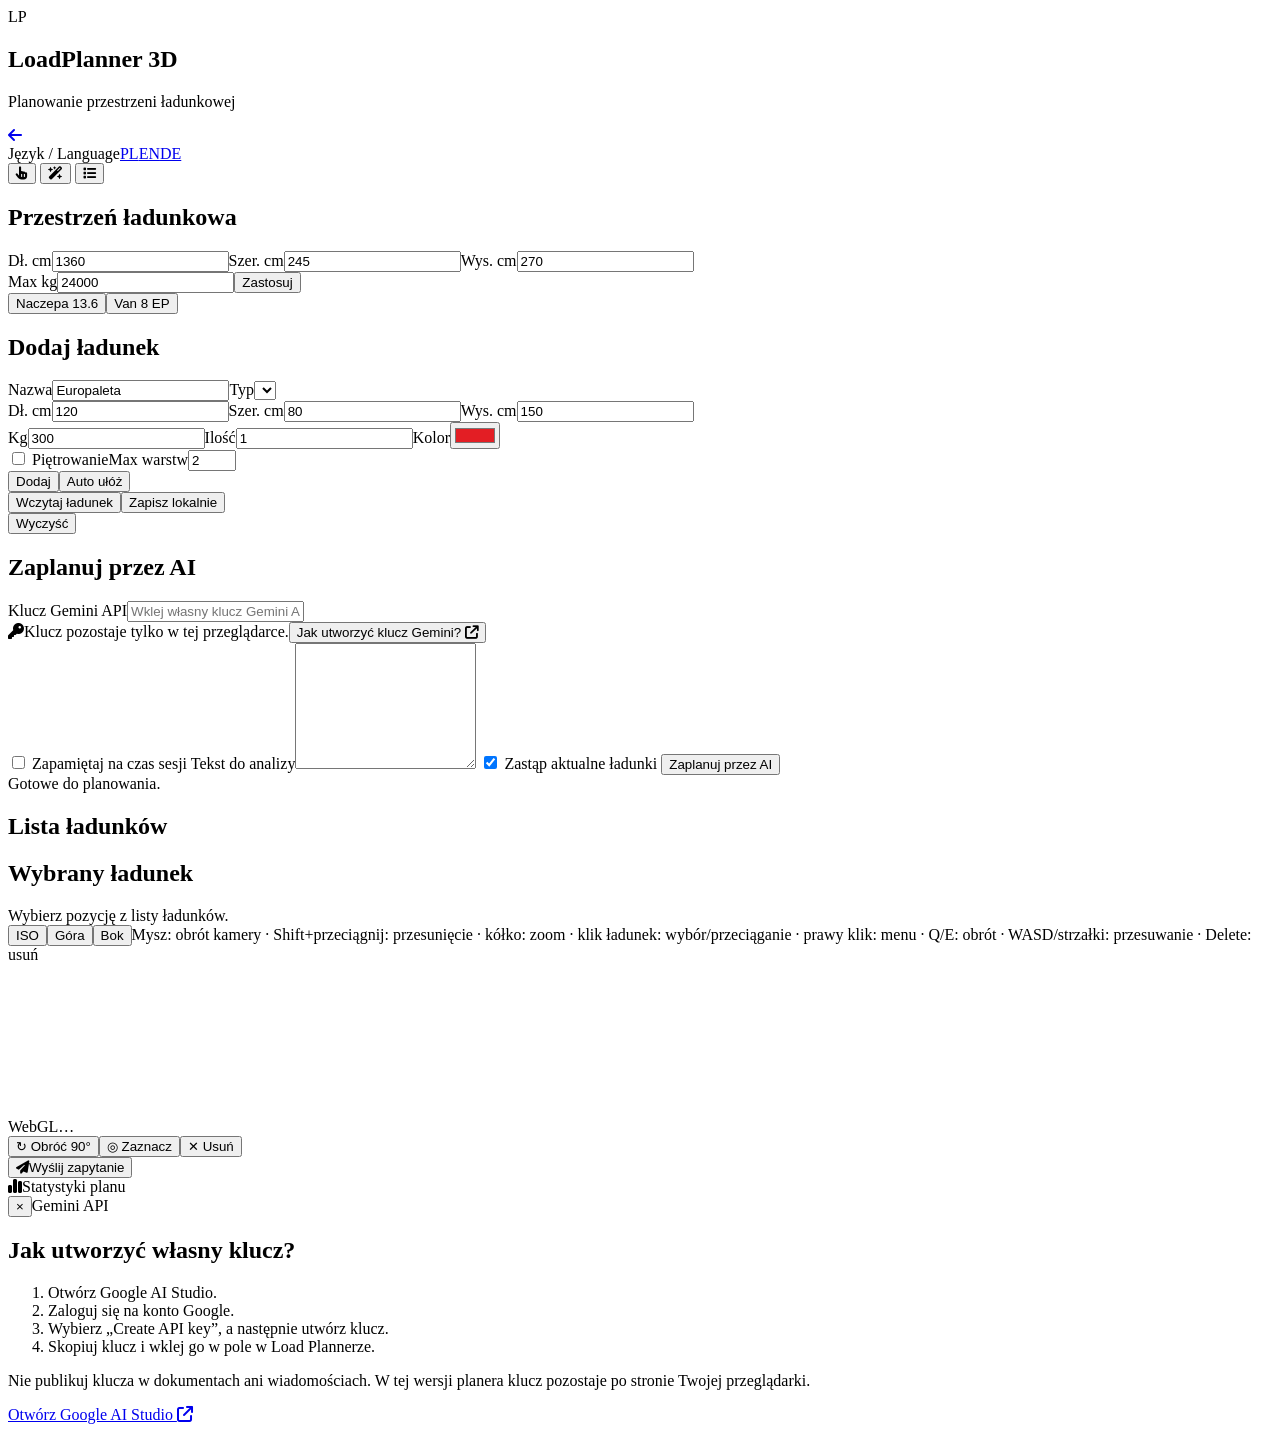
==== index.html @ 11a0ab3c "Rename loadplanner.html to index.html" ====
<!doctype html>
<html lang="pl">
<head>
  <meta charset="UTF-8" />
  <meta name="viewport" content="width=device-width, initial-scale=1.0" />
  <meta name="description" content="Load Planner 3D — planowanie przestrzeni ładunkowej i przygotowanie zapytania transportowego." />
  <title>Load Planner 3D | M.KULCZYK</title>
  <link rel="preconnect" href="https://fonts.googleapis.com">
  <link rel="preconnect" href="https://fonts.gstatic.com" crossorigin>
  <link href="https://fonts.googleapis.com/css2?family=Inter:wght@600;700;800;900&family=Barlow:wght@400;500;600;700&display=swap" rel="stylesheet">
  <link rel="stylesheet" href="https://cdnjs.cloudflare.com/ajax/libs/font-awesome/6.4.0/css/all.min.css">
  <link rel="stylesheet" href="load_planner.css?v=v19" />
  <link rel="stylesheet" href="nav-unified.css?v=77">

<link rel="stylesheet" href="site-overrides-v77.css?v=77">
  <link rel="stylesheet" href="tool-rail-v96.css?v=96">
<link rel="stylesheet" href="site-mobile.css?v=107">
<script>
(function () {
  if (location.protocol === 'file:') return;
  var file = location.pathname.split('/').pop();
  if (!file || !/\.html$/i.test(file)) return;
  if (/^(index|404)\.html$/i.test(file)) return;
  var clean = file.replace(/\.html$/i, '');
  var prefix = location.pathname.slice(0, -file.length);
  location.replace(prefix + clean + '/' + location.search + location.hash);
})();
</script>
</head>
<body>
<div class="loadpilot-shell">
  <aside class="sidebar">
    <div class="brand">
      <div class="logo">LP</div>
      <div><h1>LoadPlanner 3D</h1><p>Planowanie przestrzeni ładunkowej</p></div>
      <div class="planner-brand-actions"><a class="back-link" href="home.html#narzedzia" aria-label="Wróć do strony głównej"><i class="fa-solid fa-arrow-left"></i></a></div>
    </div>

    <div class="planner-lang-switch" aria-label="Language selector"><span>Język / Language</span><a href="loadplanner.html" class="is-current" aria-current="page">PL</a><a href="loadplanner-en.html" class="">EN</a><a href="loadplanner-de.html" class="">DE</a></div>

    <div class="planner-mode-tabs planner-mode-tabs--icon-only" role="tablist" aria-label="Planner modes">
      <button class="planner-mode-tab is-active" type="button" role="tab" aria-selected="true" data-planner-mode="manual" aria-label="Ręczne ustawianie" title="Ręczne ustawianie"><i class="fa-solid fa-hand-pointer" aria-hidden="true"></i><span class="sr-only">Ręczne ustawianie</span></button>
      <button class="planner-mode-tab" type="button" role="tab" aria-selected="false" data-planner-mode="ai" aria-label="Zaplanuj przez AI" title="Zaplanuj przez AI"><i class="fa-solid fa-wand-magic-sparkles" aria-hidden="true"></i><span class="sr-only">Zaplanuj przez AI</span></button>
      <button class="planner-mode-tab" type="button" role="tab" aria-selected="false" data-planner-mode="list" aria-label="Lista ładunków" title="Lista ładunków"><i class="fa-solid fa-list" aria-hidden="true"></i><span class="sr-only">Lista ładunków</span></button>
    </div>

    <section class="panel planner-space-panel">
      <h2>Przestrzeń ładunkowa</h2>
      <div class="grid3"><label>Dł. cm<input id="spaceLength" type="number" value="1360"></label><label>Szer. cm<input id="spaceWidth" type="number" value="245"></label><label>Wys. cm<input id="spaceHeight" type="number" value="270"></label></div>
      <div class="grid2"><label>Max kg<input id="spaceWeight" type="number" value="24000"></label><button id="applySpace" type="button">Zastosuj</button></div>
      <div class="grid2"><button id="presetTrailer" class="secondary" type="button">Naczepa 13.6</button><button id="presetVan8" class="secondary" type="button">Van 8 EP</button></div>
    </section>

    <div class="planner-mode-pane is-active" data-planner-pane="manual">
      <section class="panel">
        <h2>Dodaj ładunek</h2>
        <div class="name-picker"><label>Nazwa<input id="cargoName" value="Europaleta"></label><label>Typ<select id="cargoPreset"></select></label></div>
        <div class="grid3"><label>Dł. cm<input id="cargoLength" type="number" value="120"></label><label>Szer. cm<input id="cargoWidth" type="number" value="80"></label><label>Wys. cm<input id="cargoHeight" type="number" value="150"></label></div>
        <div class="grid3"><label>Kg<input id="cargoWeight" type="number" value="300"></label><label>Ilość<input id="cargoQty" type="number" value="1" min="1"></label><label>Kolor<input id="cargoColor" type="color" value="#e31e24"></label></div>
        <div class="grid2"><label class="checkline"><input id="cargoStackable" type="checkbox"> Piętrowanie</label><label>Max warstw<input id="cargoMaxStack" type="number" value="2" min="1" max="10"></label></div>
        <div class="grid2"><button id="addCargo" type="button">Dodaj</button><button id="autoPack" class="secondary" type="button">Auto ułóż</button></div>
        <div class="grid2 action-row"><button id="loadProject" class="secondary" type="button">Wczytaj ładunek</button><button id="saveProject" class="secondary" type="button">Zapisz lokalnie</button></div>
        <div id="savedLoadsPanel" class="saved-loads-panel"></div><button id="clearProject" class="danger wide-btn" type="button">Wyczyść</button>
      </section>
    </div>

    <div class="planner-mode-pane" data-planner-pane="ai">
      <section class="panel ai-panel">
        <h2>Zaplanuj przez AI</h2>
        <label>Klucz Gemini API<input id="geminiApiKey" type="password" autocomplete="off" placeholder="Wklej własny klucz Gemini API"></label>
        <div class="api-key-help"><i class="fa-solid fa-key"></i><span>Klucz pozostaje tylko w tej przeglądarce.</span><button id="geminiHelp" class="gemini-help-trigger" type="button">Jak utworzyć klucz Gemini? <i class="fa-solid fa-arrow-up-right-from-square"></i></button></div>
        <label class="checkline remember-key"><input id="rememberGeminiKey" type="checkbox"> Zapamiętaj na czas sesji</label>
        <label>Tekst do analizy<textarea id="aiInput" rows="8"></textarea></label>
        <label class="checkline"><input id="aiReplace" type="checkbox" checked> Zastąp aktualne ładunki</label>
        <button id="analyzeAi" type="button"><span class="btn-label">Zaplanuj przez AI</span><span class="btn-spinner" aria-hidden="true"></span></button>
        <div class="ai-activity" aria-hidden="true"><span></span><span></span><span></span><span></span></div><div id="aiStatus" class="ai-status">Gotowe do planowania.</div>
      </section>
    </div>

    <div class="planner-mode-pane" data-planner-pane="list">
      <section class="panel"><h2>Lista ładunków</h2><div id="cargoList" class="cargo-list"></div></section>
      <section class="panel selected-panel"><h2>Wybrany ładunek</h2><div id="selectedInfo" class="selected">Wybierz pozycję z listy ładunków.</div></section>
    </div>
  </aside>

  <main class="workspace">
    <div class="planner-stage" aria-label="3D load planner">
      <div class="toolbar"><button data-view="iso" type="button">ISO</button><button data-view="top" type="button">Góra</button><button data-view="side" type="button">Bok</button><span class="hint">Mysz: obrót kamery · Shift+przeciągnij: przesunięcie · kółko: zoom · klik ładunek: wybór/przeciąganie · prawy klik: menu · Q/E: obrót · WASD/strzałki: przesuwanie · Delete: usuń</span></div>
      <canvas id="glCanvas"></canvas><div id="engineStatus" class="engine-status">WebGL…</div>
      <div id="cargoContextMenu" class="context-menu" role="menu" aria-hidden="true"><button data-context-action="rotate" role="menuitem" type="button">↻ Obróć 90°</button><button data-context-action="select" role="menuitem" type="button">◎ Zaznacz</button><button data-context-action="delete" role="menuitem" class="danger" type="button">✕ Usuń</button></div>
      <button id="sendInquiry" class="stage-inquiry-button" type="button"><i class="fa-solid fa-paper-plane"></i><span>Wyślij zapytanie</span></button><div id="inquiryStatus" class="stage-inquiry-status" aria-live="polite"></div>
    </div>
    <section class="workspace-stats-strip" aria-label="Statystyki planu">
      <div class="workspace-stats-title"><i class="fa-solid fa-chart-simple" aria-hidden="true"></i><span>Statystyki planu</span></div>
      <div id="stats" class="stats stats-horizontal"></div>
    </section>
  </main>
</div>
<div class="gemini-modal" id="geminiModal" aria-hidden="true" role="dialog" aria-modal="true" aria-labelledby="geminiModalTitle"><div class="gemini-modal-backdrop" data-gemini-close></div><div class="gemini-modal-card" role="document"><button class="gemini-modal-close" type="button" aria-label="Zamknij instrukcję" data-gemini-close>&times;</button><span class="gemini-modal-kicker">Gemini API</span><h2 id="geminiModalTitle">Jak utworzyć własny klucz?</h2><ol><li>Otwórz Google AI Studio.</li><li>Zaloguj się na konto Google.</li><li>Wybierz „Create API key”, a następnie utwórz klucz.</li><li>Skopiuj klucz i wklej go w pole w Load Plannerze.</li></ol><p>Nie publikuj klucza w dokumentach ani wiadomościach. W tej wersji planera klucz pozostaje po stronie Twojej przeglądarki.</p><a class="gemini-modal-action" href="https://aistudio.google.com/app/apikey" target="_blank" rel="noopener noreferrer">Otwórz Google AI Studio <i class="fa-solid fa-arrow-up-right-from-square"></i></a></div></div>
<script src="load_planner.js?v=v20"></script>

<style id="v67-footer-certificates">
/* v67/v68 — unified footer partner area with only the MotoHouse card on every page. */
footer#kontakt .f-partner{display:flex!important;align-items:stretch!important;min-width:0!important;}
footer#kontakt .footer-motohouse-link{border-left:0!important;min-height:104px!important;padding:16px 18px!important;justify-items:center!important;align-content:center!important;width:100%!important;}
</style>

<script id="v67-footer-certificates-script">
(function(){
  var footer = document.querySelector('footer#kontakt');
  if(!footer) return;
  var holder = footer.querySelector('.f-partner');
  if(!holder) return;
  var page = (window.location.pathname.split('/').pop() || '').toLowerCase();
  var lang = page.indexOf('de') === 0 ? 'de' : (page.indexOf('en') === 0 ? 'en' : 'pl');
  var copyMap = {
    pl: { working: 'Obecnie w:', aria: 'Obecnie w MotoHouse' },
    en: { working: 'Currently at:', aria: 'Currently at MotoHouse' },
    de: { working: 'Derzeit bei:', aria: 'Derzeit bei MotoHouse' }
  };
  var t = copyMap[lang] || copyMap.pl;
  holder.innerHTML = '' +
    '<a class="footer-motohouse-link footer-motohouse-visual" href="https://motohouse-tsl.com" target="_blank" rel="noopener noreferrer" aria-label="' + t.aria + '">' +
      '<span class="footer-motohouse-copy"><strong>' + t.working + '</strong></span>' +
      '<img class="footer-motohouse-logo" src="motohouse-logo-2.svg" alt="MotoHouse">' +
    '</a>';
}());
</script>


<script id="v77-nav-section-tone">
(function () {
  var header = document.querySelector('.main-header.mk-nav');
  if (!header) return;
  var darkSelector = '.consult-hero, .services, .cta, .article-index-hero, .hero-signal-strip, .fleet-dark, .tools-section, footer#kontakt';
  var ticking = false;
  function updateNavTone() {
    var y = Math.min(window.innerHeight - 2, Math.round(header.getBoundingClientRect().bottom + 5));
    var node = document.elementFromPoint(Math.round(window.innerWidth / 2), y);
    var isDark = !!(node && node.closest && node.closest(darkSelector));
    header.classList.toggle('nav-state-dark', isDark);
    header.classList.toggle('nav-state-light', !isDark);
    header.classList.toggle('nav-compact', window.scrollY > 14);
    ticking = false;
  }
  function requestUpdate() {
    if (!ticking) { ticking = true; window.requestAnimationFrame(updateNavTone); }
  }
  window.addEventListener('scroll', requestUpdate, { passive:true });
  window.addEventListener('resize', requestUpdate);
  requestUpdate();
}());
</script>

<script src="site-mobile.js?v=107"></script>
</body></html>
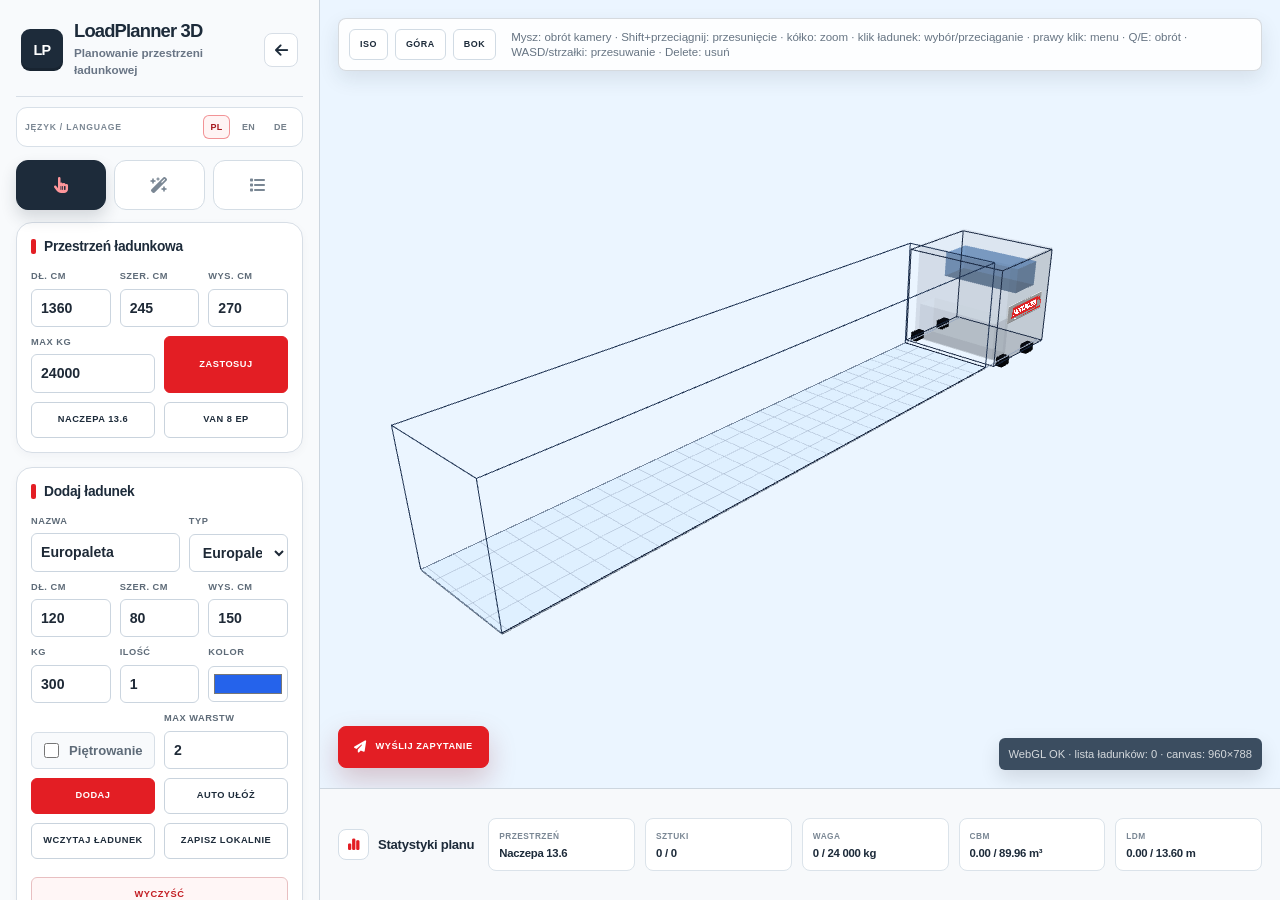
==== commit b817f0b1: "Add files via upload" ====
--- a/index.html
+++ b/index.html
@@ -15,17 +15,7 @@
 <link rel="stylesheet" href="site-overrides-v77.css?v=77">
   <link rel="stylesheet" href="tool-rail-v96.css?v=96">
 <link rel="stylesheet" href="site-mobile.css?v=107">
-<script>
-(function () {
-  if (location.protocol === 'file:') return;
-  var file = location.pathname.split('/').pop();
-  if (!file || !/\.html$/i.test(file)) return;
-  if (/^(index|404)\.html$/i.test(file)) return;
-  var clean = file.replace(/\.html$/i, '');
-  var prefix = location.pathname.slice(0, -file.length);
-  location.replace(prefix + clean + '/' + location.search + location.hash);
-})();
-</script>
+
 </head>
 <body>
 <div class="loadpilot-shell">
@@ -36,7 +26,7 @@
       <div class="planner-brand-actions"><a class="back-link" href="home.html#narzedzia" aria-label="Wróć do strony głównej"><i class="fa-solid fa-arrow-left"></i></a></div>
     </div>
 
-    <div class="planner-lang-switch" aria-label="Language selector"><span>Język / Language</span><a href="loadplanner.html" class="is-current" aria-current="page">PL</a><a href="loadplanner-en.html" class="">EN</a><a href="loadplanner-de.html" class="">DE</a></div>
+    <div class="planner-lang-switch" aria-label="Language selector"><span>Język / Language</span><a href="index.html" class="is-current" aria-current="page">PL</a><a href="loadplanner-en.html" class="">EN</a><a href="loadplanner-de.html" class="">DE</a></div>
 
     <div class="planner-mode-tabs planner-mode-tabs--icon-only" role="tablist" aria-label="Planner modes">
       <button class="planner-mode-tab is-active" type="button" role="tab" aria-selected="true" data-planner-mode="manual" aria-label="Ręczne ustawianie" title="Ręczne ustawianie"><i class="fa-solid fa-hand-pointer" aria-hidden="true"></i><span class="sr-only">Ręczne ustawianie</span></button>
@@ -153,4 +143,4 @@
 </script>
 
 <script src="site-mobile.js?v=107"></script>
-</body></html>
+</body></html>
--- a/load_planner.css
+++ b/load_planner.css
@@ -0,0 +1,218 @@
+:root{--red:#e31e24;--red-dark:#bc171c;--blue:#1d2b3a;--blue-2:#23364a;--ink:#1e2936;--muted:#697585;--line:#d7dee6;--panel:#ffffff;--app:#eef2f6;--radius:10px;--shadow:0 12px 28px rgba(24,38,53,.10)}
+*{box-sizing:border-box}html,body{min-height:100%}body{margin:0;background:var(--app);color:var(--ink);font-family:Barlow,Arial,sans-serif;font-size:15px;line-height:1.45}button,input,select,textarea{font:inherit}button{cursor:pointer}a{color:inherit;text-decoration:none}
+.loadpilot-shell{min-height:100vh;display:grid;grid-template-columns:360px minmax(0,1fr)}.sidebar{min-height:100vh;padding:18px;background:#f7f9fb;border-right:1px solid #cdd6df;overflow:auto}.brand{display:grid;grid-template-columns:42px 1fr auto;align-items:center;gap:11px;padding:5px 5px 17px;border-bottom:1px solid var(--line);margin-bottom:14px}.logo{display:grid;width:42px;height:42px;place-items:center;border-radius:9px;background:var(--blue);color:#fff;font-family:Inter,sans-serif;font-size:.9rem;font-weight:900;letter-spacing:-.04em;box-shadow:inset 0 -3px rgba(0,0,0,.16)}.brand h1{margin:0;color:var(--blue);font-family:Inter,sans-serif;font-size:1.15rem;line-height:1.1;letter-spacing:-.045em}.brand p{margin:4px 0 0;color:var(--muted);font-size:.73rem;font-weight:600}.back-link{display:grid;width:34px;height:34px;place-items:center;border:1px solid var(--line);border-radius:8px;background:#fff;color:var(--blue);transition:.18s}.back-link:hover{border-color:var(--red);color:var(--red);transform:translateX(-2px)}
+.panel{margin-bottom:14px;padding:16px;border:1px solid var(--line);border-radius:var(--radius);background:var(--panel);box-shadow:0 3px 10px rgba(26,39,53,.035)}.panel h2{margin:0 0 13px;color:var(--blue);font-family:Inter,sans-serif;font-size:.86rem;font-weight:900;letter-spacing:-.02em}.panel h2::before{content:"";display:inline-block;width:5px;height:15px;margin:0 8px -3px 0;border-radius:2px;background:var(--red)}.grid2,.grid3,.name-picker{display:grid;gap:9px;margin-top:9px}.grid2{grid-template-columns:1fr 1fr}.grid3{grid-template-columns:repeat(3,1fr)}.name-picker{grid-template-columns:1.2fr .8fr}label{display:grid;gap:5px;color:#5e6b78;font-family:Inter,sans-serif;font-size:.58rem;font-weight:800;letter-spacing:.055em;text-transform:uppercase}input,select,textarea{width:100%;min-width:0;border:1px solid #cbd5df;border-radius:6px;outline:0;background:#fff;color:var(--ink);padding:8px 9px;font-family:Barlow,sans-serif;font-size:.88rem;font-weight:600;letter-spacing:0;text-transform:none;transition:border-color .16s,box-shadow .16s}input:focus,select:focus,textarea:focus{border-color:var(--red);box-shadow:0 0 0 3px rgba(227,30,36,.10)}input[type=color]{height:36px;padding:3px}.checkline{display:flex;align-items:center;gap:7px;align-self:end;min-height:36px;padding:7px 8px;border:1px solid #d7dfe7;border-radius:6px;background:#f8fafc;font-family:Barlow,sans-serif;font-size:.82rem;font-weight:600;letter-spacing:0;text-transform:none}.checkline input{width:15px;height:15px;accent-color:var(--red)}textarea{resize:vertical;line-height:1.4}
+button{min-height:36px;border:1px solid var(--red);border-radius:6px;background:var(--red);color:#fff;font-family:Inter,sans-serif;font-size:.58rem;font-weight:900;letter-spacing:.055em;text-transform:uppercase;transition:background .16s,border-color .16s,transform .16s,box-shadow .16s}button:hover{background:var(--red-dark);border-color:var(--red-dark);transform:translateY(-1px);box-shadow:0 7px 16px rgba(188,23,28,.20)}button.secondary{border-color:#c9d3dd;background:#fff;color:var(--blue)}button.secondary:hover{border-color:var(--blue);background:var(--blue);color:#fff;box-shadow:none}.action-row{margin-top:9px}.wide-btn{width:100%;margin-top:9px}.danger{border-color:#e8bfc1;background:#fff6f6;color:#c31e24}.danger:hover{border-color:#c31e24;background:#c31e24;color:#fff}.saved-loads-panel{display:grid;gap:6px;margin-top:9px}.saved-loads-panel button{min-height:0;padding:8px 9px;border-color:#dfe5eb;background:#f8fafc;color:var(--ink);font-family:Barlow,sans-serif;font-size:.8rem;text-align:left;text-transform:none;letter-spacing:0}.saved-loads-panel button:hover{background:#fff;color:var(--red);border-color:var(--red);transform:none}
+.ai-panel{border-color:#e7c5c7;background:linear-gradient(145deg,#fff,#fff9f9)}.api-key-help{display:grid;grid-template-columns:auto 1fr;gap:4px 7px;margin:7px 0 9px;color:var(--muted);font-size:.75rem;line-height:1.32}.api-key-help>i{grid-row:span 2;color:var(--red);margin-top:2px}.api-key-help a{grid-column:2;color:var(--red);font-family:Inter,sans-serif;font-size:.58rem;font-weight:900;letter-spacing:.04em;text-transform:uppercase}.remember-key{margin:3px 0 10px}.ai-status,.inquiry-status{min-height:21px;margin:9px 0 0;color:var(--muted);font-size:.77rem;line-height:1.35}.ai-status.error{color:#bd1a20}.ai-status.ok{color:#17723b}.ai-activity{display:none;gap:5px;margin:8px 0}.ai-working .ai-activity{display:flex}.ai-activity span{width:6px;height:6px;border-radius:50%;background:var(--red);animation:aiPulse .9s ease-in-out infinite}.ai-activity span:nth-child(2){animation-delay:.12s}.ai-activity span:nth-child(3){animation-delay:.24s}.ai-activity span:nth-child(4){animation-delay:.36s}@keyframes aiPulse{50%{transform:translateY(-4px);opacity:.42}}button.loading .btn-spinner{display:inline-block;width:11px;height:11px;margin-left:7px;border:2px solid rgba(255,255,255,.45);border-top-color:#fff;border-radius:50%;animation:spin .65s linear infinite}@keyframes spin{to{transform:rotate(360deg)}}.inquiry-panel{border-color:#c8d6e5;background:linear-gradient(145deg,#fafdff,#f3f8fd)}.inquiry-panel p{margin:-3px 0 12px;color:var(--muted);font-size:.8rem;line-height:1.45}.inquiry-panel button i{margin-right:6px}
+.stats{display:grid;grid-template-columns:1fr 1fr;gap:7px}.stats>div{padding:8px;border:1px solid #dfe6ed;border-radius:6px;background:#f8fafc}.stats strong{display:block;color:var(--blue);font-family:Inter,sans-serif;font-size:.85rem}.stats span{display:block;margin-top:2px;color:var(--muted);font-size:.7rem}.selected{padding:9px;border:1px dashed #cad4de;border-radius:6px;color:var(--muted);font-size:.82rem}.cargo-list{display:grid;gap:7px;max-height:260px;overflow:auto}.cargo-list .cargo-row{display:grid;grid-template-columns:1fr auto;gap:8px;align-items:center;padding:8px;border:1px solid #dbe3ea;border-radius:6px;background:#fafcfd}.cargo-row strong{display:block;color:var(--blue);font-size:.82rem}.cargo-row span{display:block;margin-top:2px;color:var(--muted);font-size:.69rem}.cargo-row .cargo-actions{display:flex;gap:4px}.cargo-row .cargo-actions button{min-height:28px;padding:0 7px;border-color:#d4dee7;background:#fff;color:var(--blue);font-size:.5rem}.cargo-row .cargo-actions button:hover{background:var(--red);border-color:var(--red);color:#fff;box-shadow:none}.cargo-list .cargo-empty{padding:10px;border:1px dashed #ccd6df;border-radius:6px;color:var(--muted);font-size:.78rem}
+.workspace{position:relative;min-height:100vh;overflow:hidden;background:#e7edf3}.toolbar{position:absolute;z-index:3;top:18px;left:18px;right:18px;display:flex;align-items:center;gap:7px;padding:10px;border:1px solid rgba(35,54,74,.18);border-radius:8px;background:rgba(255,255,255,.90);box-shadow:0 8px 20px rgba(30,45,61,.10);backdrop-filter:blur(10px)}.toolbar button{min-height:31px;padding:0 10px;border-color:#d1dbe4;background:#fff;color:var(--blue);font-size:.56rem}.toolbar button:hover{border-color:var(--red);background:var(--red);color:#fff;box-shadow:none}.hint{margin-left:8px;color:#667483;font-size:.72rem;line-height:1.3}.workspace canvas{display:block;width:100%;height:100vh;min-height:650px;touch-action:none;background:radial-gradient(circle at 50% 10%,#fff 0%,#e8eff5 65%,#dbe5ec 100%)}.engine-status{position:absolute;z-index:3;right:18px;bottom:18px;padding:8px 10px;border-radius:6px;background:rgba(35,54,74,.88);color:rgba(255,255,255,.78);font-size:.7rem;box-shadow:0 8px 20px rgba(0,0,0,.12)}.context-menu{position:absolute;z-index:8;display:none;width:170px;padding:6px;border:1px solid rgba(35,54,74,.18);border-radius:7px;background:#fff;box-shadow:0 14px 32px rgba(0,0,0,.18)}.context-menu.open{display:grid;gap:5px}.context-menu button{min-height:31px;border:0;border-radius:5px;background:#f3f6f9;color:var(--blue);font-size:.56rem;text-align:left}.context-menu button:hover{background:var(--blue);color:#fff;transform:none;box-shadow:none}.context-menu button.danger{background:#fff2f2;color:#c31e24}
+@media(max-width:1040px){.loadpilot-shell{grid-template-columns:330px minmax(0,1fr)}.sidebar{padding:14px}.hint{display:none}}@media(max-width:820px){.loadpilot-shell{display:block}.sidebar{min-height:0;border-right:0;border-bottom:1px solid #cbd5df}.workspace{min-height:72vh}.workspace canvas{height:72vh;min-height:440px}.toolbar{position:absolute;left:12px;right:12px;top:12px}.engine-status{right:12px;bottom:12px}}@media(max-width:520px){.sidebar{padding:12px}.grid2,.grid3,.name-picker{grid-template-columns:1fr}.brand{grid-template-columns:38px 1fr auto}.logo{width:38px;height:38px}.toolbar{flex-wrap:wrap}.workspace canvas{min-height:390px}.engine-status{font-size:.62rem}.panel{padding:14px}}
+
+
+/* v7 planner layout — normal navigation, original tool surface */
+:root { --planner-nav-h: 66px; }
+.planner-navbar {
+  position: sticky; top: 0; z-index: 50;
+  min-height: var(--planner-nav-h);
+  color: #fff;
+  background: linear-gradient(145deg, #13100e 0%, #1e1714 100%);
+  border-bottom: 1px solid rgba(255,255,255,.10);
+  box-shadow: 0 10px 25px rgba(19,16,14,.18);
+}
+.planner-nav-inner { width: min(1440px, calc(100% - 36px)); min-height: var(--planner-nav-h); margin: 0 auto; display:flex; align-items:center; justify-content:space-between; gap:20px; }
+.planner-nav-brand { display:inline-flex; align-items:center; gap:10px; color:#fff; font-family:Inter,sans-serif; font-size:1rem; font-weight:900; letter-spacing:-.045em; white-space:nowrap; }
+.planner-nav-mark { width:10px; height:10px; background:var(--red); transform:rotate(45deg); box-shadow:0 0 0 5px rgba(227,30,36,.12); }
+.planner-nav-links { display:flex; align-items:center; gap:18px; }
+.planner-nav-links a { position:relative; padding:6px 0; color:rgba(255,255,255,.82); font-family:Inter,sans-serif; font-size:.64rem; font-weight:900; letter-spacing:.075em; text-transform:uppercase; }
+.planner-nav-links a::after { content:""; position:absolute; left:0; right:0; bottom:0; height:2px; background:var(--red); transform:scaleX(0); transform-origin:right; transition:transform .2s ease; }
+.planner-nav-links a:hover, .planner-nav-links a.is-current { color:#fff; }
+.planner-nav-links a:hover::after, .planner-nav-links a.is-current::after { transform:scaleX(1); transform-origin:left; }
+.planner-language-switcher { display:flex; gap:5px; padding:5px; border:1px solid rgba(255,255,255,.16); border-radius:10px; background:rgba(255,255,255,.06); }
+.planner-language-switcher a { display:grid; width:27px; height:20px; place-items:center; border:1px solid transparent; border-radius:5px; opacity:.62; transition:.18s ease; }
+.planner-language-switcher a:hover, .planner-language-switcher a.is-current { opacity:1; transform:translateY(-1px); border-color:rgba(255,255,255,.46); background:rgba(255,255,255,.12); }
+.planner-language-switcher img { width:19px; border-radius:2px; box-shadow:0 2px 5px rgba(0,0,0,.25); }
+
+.loadpilot-shell { min-height:calc(100vh - var(--planner-nav-h)); }
+.workspace { display:flex; flex-direction:column; min-height:calc(100vh - var(--planner-nav-h)); overflow:visible; }
+.planner-stage { position:relative; min-height:680px; overflow:hidden; background:#e7edf3; }
+.planner-stage .workspace canvas { height:680px; min-height:680px; }
+.workspace-bottom { display:grid; grid-template-columns:1.15fr .85fr; gap:14px; padding:18px; border-top:1px solid #cdd6df; background:#eef2f6; }
+.workspace-bottom .panel { margin:0; }
+.workspace-bottom .inquiry-panel { min-height:148px; }
+.workspace-bottom .stats-panel { min-height:148px; }
+.motohouse-vehicle-badge { position:absolute; z-index:2; left:clamp(36px, 8vw, 128px); bottom:46px; display:flex; align-items:center; gap:11px; padding:8px 12px; border:1px solid rgba(30,41,54,.16); border-radius:8px; background:rgba(255,255,255,.86); box-shadow:0 10px 24px rgba(30,45,61,.13); pointer-events:none; backdrop-filter:blur(6px); }
+.motohouse-vehicle-badge span { color:#5d6874; font-family:Inter,sans-serif; font-size:.55rem; font-weight:900; letter-spacing:.08em; text-transform:uppercase; }
+.motohouse-vehicle-badge img { width:116px; max-height:28px; object-fit:contain; }
+.gemini-help-trigger { min-height:auto; padding:0; border:0; border-radius:0; background:none; color:var(--red); font-size:.72rem; text-decoration:underline; text-decoration-thickness:1px; text-underline-offset:3px; box-shadow:none; }
+.gemini-help-trigger:hover { transform:none; background:none; color:var(--red-dark); box-shadow:none; }
+.gemini-modal { position:fixed; z-index:100; inset:0; display:none; place-items:center; padding:20px; }
+.gemini-modal.is-open { display:grid; }
+.gemini-modal-backdrop { position:absolute; inset:0; background:rgba(19,16,14,.58); backdrop-filter:blur(5px); }
+.gemini-modal-card { position:relative; z-index:1; width:min(100%, 520px); padding:32px; border:1px solid rgba(227,30,36,.18); border-radius:16px; background:#fff; box-shadow:0 28px 70px rgba(0,0,0,.28); }
+.gemini-modal-card h2 { margin:7px 0 16px; color:var(--blue); font-family:Inter,sans-serif; font-size:1.55rem; letter-spacing:-.05em; }
+.gemini-modal-kicker { color:var(--red); font-family:Inter,sans-serif; font-size:.64rem; font-weight:900; letter-spacing:.13em; text-transform:uppercase; }
+.gemini-modal-card ol { margin:0 0 17px; padding-left:20px; color:#465260; line-height:1.65; }
+.gemini-modal-card p { color:#687585; font-size:.87rem; line-height:1.55; }
+.gemini-modal-action { display:inline-flex; align-items:center; gap:8px; margin-top:6px; padding:11px 14px; border-radius:7px; background:var(--red); color:#fff; font-family:Inter,sans-serif; font-size:.7rem; font-weight:900; letter-spacing:.05em; text-transform:uppercase; }
+.gemini-modal-action:hover { background:var(--red-dark); }
+.gemini-modal-close { position:absolute; top:12px; right:12px; display:grid; width:32px; height:32px; place-items:center; padding:0; border:1px solid var(--line); border-radius:7px; background:#fff; color:var(--blue); font-size:1.3rem; line-height:1; box-shadow:none; }
+.gemini-modal-close:hover { border-color:var(--red); color:var(--red); transform:none; }
+@media (max-width:1040px) { .planner-nav-links { gap:12px; } .planner-nav-links a { font-size:.58rem; } }
+@media (max-width:820px) { .planner-nav-links { display:none; } .planner-nav-inner { width:min(100% - 26px, 1440px); } .loadpilot-shell { display:grid; grid-template-columns:1fr; } .planner-stage { min-height:580px; } .planner-stage .workspace canvas { height:580px; min-height:580px; } .workspace-bottom { grid-template-columns:1fr; } }
+@media (max-width:560px) { .planner-nav-inner { gap:10px; } .planner-nav-brand { font-size:.88rem; } .planner-language-switcher { padding:4px; } .planner-language-switcher a { width:24px; } .motohouse-vehicle-badge { left:14px; bottom:34px; } .motohouse-vehicle-badge span { display:none; } .planner-stage { min-height:460px; } .planner-stage .workspace canvas { height:460px; min-height:460px; } }
+
+
+/* v11 planner — compact light navigation and inquiry in the 3D stage */
+:root { --planner-nav-h: 54px; }
+.planner-navbar { min-height:var(--planner-nav-h); color:#1d2b3a; background:#fff; border-bottom:1px solid #d8e0e7; box-shadow:0 5px 16px rgba(30,45,61,.07); }
+.planner-nav-inner { min-height:var(--planner-nav-h); }
+.planner-nav-brand { color:#1d2b3a; font-size:.92rem; }
+.planner-nav-links { gap:16px; }
+.planner-nav-links a { color:#65717e; font-size:.59rem; }
+.planner-nav-links a:hover, .planner-nav-links a.is-current { color:#1d2b3a; }
+.planner-language-switcher { border-color:#d6dee6; background:#f7f9fb; }
+.planner-language-switcher a:hover, .planner-language-switcher a.is-current { border-color:#bdc8d2; background:#fff; }
+.loadpilot-shell { min-height:calc(100vh - var(--planner-nav-h)); }
+.workspace { min-height:calc(100vh - var(--planner-nav-h)); }
+.planner-stage { min-height:680px; }
+.planner-stage .workspace canvas { height:680px; min-height:680px; }
+.workspace-bottom { grid-template-columns:1fr 1fr; background:#f1f5f8; }
+.workspace-bottom .selected-panel, .workspace-bottom .stats-panel { min-height:148px; }
+.stage-inquiry-button { position:absolute; z-index:7; left:clamp(24px,5vw,72px); bottom:24px; display:inline-flex; align-items:center; gap:9px; min-height:42px; padding:0 15px; border-radius:8px; box-shadow:0 12px 28px rgba(133,20,26,.22); }
+.stage-inquiry-button i { font-size:.76rem; }
+.stage-inquiry-status { position:absolute; z-index:7; left:clamp(24px,5vw,72px); bottom:7px; max-width:min(560px,calc(100% - 48px)); color:#465362; font-size:.68rem; line-height:1.28; text-shadow:0 1px 0 #fff; }
+/* no external overlay on the map: logo is rendered directly on the vehicle front */
+.motohouse-vehicle-badge { display:none !important; }
+@media(max-width:820px) { .planner-nav-links { display:flex; } .planner-nav-links a:not(.is-current) { display:none; } .planner-stage { min-height:580px; } .planner-stage .workspace canvas { height:580px; min-height:580px; } .workspace-bottom { grid-template-columns:1fr; } }
+@media(max-width:560px) { .planner-nav-inner { width:min(100% - 22px,1440px); } .planner-nav-links { display:none; } .stage-inquiry-button { left:14px; bottom:24px; } .stage-inquiry-status { left:14px; bottom:5px; } .planner-stage { min-height:460px; } .planner-stage .workspace canvas { height:460px; min-height:460px; } }
+
+
+/* v12 planner — compact stage, language controls in sidebar, no top navigation */
+.planner-navbar { display: none !important; }
+.loadpilot-shell { min-height: 100vh !important; }
+.brand { grid-template-columns: 42px minmax(0,1fr) auto !important; }
+.planner-brand-actions { display:flex; align-items:center; justify-content:flex-end; gap:8px; }
+.planner-language-switcher { display:inline-flex; align-items:center; gap:5px; padding:4px; border:1px solid #d2dce5; border-radius:9px; background:#fff; box-shadow:0 5px 12px rgba(24,38,53,.06); }
+.planner-language-switcher a { display:grid; place-items:center; width:28px; height:23px; border-radius:5px; opacity:.58; transition:opacity .18s ease, transform .18s ease, background .18s ease; }
+.planner-language-switcher a.is-current, .planner-language-switcher a:hover { opacity:1; background:#f7e7e8; transform:translateY(-1px); }
+.planner-language-switcher img { width:20px; height:auto; border-radius:2px; box-shadow:0 1px 4px rgba(0,0,0,.18); }
+.workspace { min-height:0 !important; overflow:visible !important; }
+.planner-stage { position:relative !important; min-height:520px !important; height:520px !important; overflow:hidden !important; border-bottom:1px solid #cdd6df; }
+.planner-stage #glCanvas { display:block !important; width:100% !important; height:520px !important; min-height:520px !important; }
+.workspace-bottom { grid-template-columns:1fr 1fr !important; background:#eef2f6 !important; border-top:0 !important; }
+.workspace-bottom .panel { margin:0 !important; min-height:148px !important; border-radius:0 !important; border-top:0 !important; }
+.stage-inquiry-button { bottom:22px !important; left:22px !important; }
+.stage-inquiry-status { left:22px !important; bottom:4px !important; }
+@media (max-width:1040px) { .planner-stage, .planner-stage #glCanvas { height:480px !important; min-height:480px !important; } }
+@media (max-width:820px) { .loadpilot-shell { display:block !important; } .sidebar { min-height:0 !important; } .planner-stage, .planner-stage #glCanvas { height:460px !important; min-height:460px !important; } .workspace-bottom { grid-template-columns:1fr !important; } }
+@media (max-width:520px) { .brand { grid-template-columns:38px 1fr !important; } .planner-brand-actions { grid-column:1/-1; justify-content:space-between; margin-top:4px; } .planner-stage, .planner-stage #glCanvas { height:390px !important; min-height:390px !important; } .stage-inquiry-button { left:14px !important; bottom:22px !important; } .stage-inquiry-status { left:14px !important; bottom:4px !important; } }
+
+
+/* v13 compact workspace */
+.planner-stage { min-height:430px !important; height:430px !important; }
+.planner-stage #glCanvas { height:430px !important; min-height:430px !important; }
+.workspace-bottom .panel { min-height:128px !important; }
+@media(max-width:1040px){ .planner-stage,.planner-stage #glCanvas{height:420px !important; min-height:420px !important;} }
+@media(max-width:820px){ .planner-stage,.planner-stage #glCanvas{height:400px !important; min-height:400px !important;} }
+@media(max-width:520px){ .planner-stage,.planner-stage #glCanvas{height:360px !important; min-height:360px !important;} }
+
+
+/* v15 — three focused workspace modes, a shared vehicle space and a larger 3D map */
+.loadpilot-shell { grid-template-columns: 370px minmax(0,1fr) !important; min-height:100vh !important; }
+.sidebar { min-height:100vh !important; padding:18px !important; background:#f7f9fb !important; }
+.planner-mode-tabs { display:grid; grid-template-columns:repeat(3,minmax(0,1fr)); gap:8px; margin:0 0 14px; }
+.planner-mode-tab { display:grid; min-height:86px; align-content:center; justify-items:start; gap:4px; padding:12px 10px; border:1px solid #d4dde5; border-radius:10px; background:#fff; color:#556473; box-shadow:0 4px 10px rgba(30,45,61,.035); transition:transform .18s ease,border-color .18s ease,background .18s ease,color .18s ease; }
+.planner-mode-tab i { color:#7a8794; font-size:.88rem; }
+.planner-mode-tab span { font-family:Inter,sans-serif; font-size:.69rem; font-weight:900; line-height:1.13; letter-spacing:-.025em; }
+.planner-mode-tab small { color:#8996a3; font-size:.58rem; font-weight:600; line-height:1.16; }
+.planner-mode-tab:hover { transform:translateY(-2px); border-color:rgba(227,30,36,.42); }
+.planner-mode-tab.is-active { background:#1d2b3a; border-color:#1d2b3a; color:#fff; box-shadow:0 11px 20px rgba(29,43,58,.19); }
+.planner-mode-tab.is-active i { color:#ff979b; }
+.planner-mode-tab.is-active small { color:rgba(255,255,255,.61); }
+.planner-space-panel { margin-bottom:14px !important; }
+.planner-mode-pane { display:none; }
+.planner-mode-pane.is-active { display:block; }
+.planner-mode-pane .panel { margin-bottom:14px; }
+.workspace { min-height:100vh !important; overflow:visible !important; }
+.planner-stage { min-height:640px !important; height:640px !important; border-bottom:1px solid #cdd6df; }
+.planner-stage #glCanvas { width:100% !important; height:640px !important; min-height:640px !important; }
+.workspace-bottom { display:none !important; }
+.stage-inquiry-button { bottom:22px !important; left:22px !important; }
+.stage-inquiry-status { left:22px !important; bottom:4px !important; }
+@media (max-width:1100px) { .loadpilot-shell { grid-template-columns:350px minmax(0,1fr) !important; } .planner-stage,.planner-stage #glCanvas { height:590px !important; min-height:590px !important; } }
+@media (max-width:820px) { .loadpilot-shell { display:block !important; } .sidebar { min-height:0 !important; } .planner-stage,.planner-stage #glCanvas { height:500px !important; min-height:500px !important; } }
+@media (max-width:560px) { .sidebar { padding:14px !important; } .planner-mode-tab { min-height:74px; padding:9px 7px; } .planner-mode-tab small { display:none; } .planner-stage,.planner-stage #glCanvas { height:420px !important; min-height:420px !important; } .stage-inquiry-button { left:14px !important; bottom:22px !important; } .stage-inquiry-status { left:14px !important; bottom:4px !important; } }
+
+
+/* v17 — compact two-mode sidebar and full-width statistics below the 3D scene */
+.sr-only { position:absolute !important; width:1px !important; height:1px !important; padding:0 !important; margin:-1px !important; overflow:hidden !important; clip:rect(0,0,0,0) !important; white-space:nowrap !important; border:0 !important; }
+.loadpilot-shell { grid-template-columns:360px minmax(0,1fr) !important; min-height:100vh !important; align-items:stretch !important; }
+.sidebar { min-height:100vh !important; height:auto !important; overflow:visible !important; }
+.planner-mode-tabs, .planner-mode-tabs--icon-only { grid-template-columns:repeat(2,minmax(0,1fr)) !important; gap:8px !important; margin:0 0 13px !important; }
+.planner-mode-tab { min-height:46px !important; padding:8px !important; display:grid !important; place-items:center !important; border-radius:9px !important; }
+.planner-mode-tab i { font-size:1rem !important; line-height:1 !important; }
+.planner-mode-tab span, .planner-mode-tab small { display:none !important; }
+.planner-mode-tab.is-active { box-shadow:0 8px 16px rgba(29,43,58,.16) !important; }
+.workspace { display:flex !important; flex-direction:column !important; align-self:stretch !important; min-height:100vh !important; height:100% !important; overflow:visible !important; }
+.planner-stage { flex:1 1 auto !important; min-height:670px !important; height:auto !important; border-bottom:0 !important; }
+.planner-stage #glCanvas { display:block !important; width:100% !important; height:100% !important; min-height:670px !important; }
+.workspace-stats-strip { flex:0 0 auto; min-height:120px; display:grid; grid-template-columns:auto minmax(0,1fr); align-items:center; gap:18px; padding:15px 22px; border-top:1px solid #cdd6df; background:#f7f9fb; }
+.workspace-stats-title { display:flex; align-items:center; gap:9px; min-width:124px; color:var(--blue); font-family:Inter,sans-serif; font-size:.70rem; font-weight:900; letter-spacing:-.02em; }
+.workspace-stats-title i { display:grid; width:31px; height:31px; place-items:center; border:1px solid #d4dee7; border-radius:8px; background:#fff; color:var(--red); }
+.stats.stats-horizontal { display:grid !important; grid-template-columns:repeat(5,minmax(0,1fr)); gap:8px; margin:0 !important; }
+.stats-horizontal .stat-chip { min-width:0; padding:9px 10px; border:1px solid #dbe3ea; border-radius:8px; background:#fff; }
+.stats-horizontal .stat-chip span { display:block; margin-bottom:3px; overflow:hidden; text-overflow:ellipsis; white-space:nowrap; color:#7a8794; font-family:Inter,sans-serif; font-size:.52rem; font-weight:900; letter-spacing:.055em; text-transform:uppercase; }
+.stats-horizontal .stat-chip strong { display:block; overflow:hidden; text-overflow:ellipsis; white-space:nowrap; color:var(--blue); font-family:Inter,sans-serif; font-size:.71rem; font-weight:900; letter-spacing:-.025em; }
+.stats-horizontal .stat-chip strong.stat-over { color:var(--red); }
+@media (min-width:821px) { .loadpilot-shell { align-items:stretch; } .workspace { align-self:stretch; } }
+@media (max-width:1100px) { .loadpilot-shell { grid-template-columns:340px minmax(0,1fr) !important; } .planner-stage, .planner-stage #glCanvas { min-height:620px !important; } .workspace-stats-strip { grid-template-columns:1fr; gap:10px; } .stats.stats-horizontal { grid-template-columns:repeat(3,minmax(0,1fr)); } }
+@media (max-width:820px) { .loadpilot-shell { display:block !important; } .sidebar { min-height:0 !important; } .workspace { min-height:0 !important; height:auto !important; } .planner-stage, .planner-stage #glCanvas { height:540px !important; min-height:540px !important; } .workspace-stats-strip { padding:14px; } }
+@media (max-width:560px) { .planner-stage, .planner-stage #glCanvas { height:460px !important; min-height:460px !important; } .workspace-stats-strip { padding:12px; } .stats.stats-horizontal { grid-template-columns:repeat(2,minmax(0,1fr)); } .workspace-stats-title { min-width:0; } }
+
+
+/* v18 planner refinements */
+.loadpilot-shell{grid-template-columns:320px minmax(0,1fr)!important;}
+.sidebar{padding:16px 16px 18px!important;background:#f8fafc!important;}
+.planner-mode-tabs,.planner-mode-tabs--icon-only{display:flex!important;gap:8px!important;margin:0 0 12px!important;}
+.planner-mode-tab{flex:0 0 58px!important;width:58px!important;min-height:50px!important;padding:8px 6px!important;border-radius:12px!important;display:grid!important;place-items:center!important;box-shadow:none!important;}
+.planner-mode-tab i{font-size:1rem!important;}
+.panel{padding:14px!important;border-radius:16px!important;}
+.workspace{min-height:0!important;display:flex!important;flex-direction:column!important;}
+.planner-stage{flex:1 1 auto!important;min-height:760px!important;height:760px!important;border-bottom:0!important;}
+.planner-stage #glCanvas{height:760px!important;min-height:760px!important;}
+.workspace-stats-strip{padding:12px 18px!important;grid-template-columns:auto minmax(0,1fr)!important;gap:14px!important;}
+.stats.stats-horizontal{grid-template-columns:repeat(5,minmax(0,1fr))!important;gap:10px!important;}
+.workspace-stats-title{font-size:.82rem!important;}
+.stage-inquiry-button{right:18px!important;left:auto!important;bottom:20px!important;}
+.stage-inquiry-status{left:20px!important;right:auto!important;bottom:16px!important;max-width:55%!important;}
+#selectedInfo.selected{min-height:96px;}
+@media (max-width:1200px){.loadpilot-shell{grid-template-columns:300px minmax(0,1fr)!important;}.planner-stage,.planner-stage #glCanvas{height:700px!important;min-height:700px!important;}.stats.stats-horizontal{grid-template-columns:repeat(3,minmax(0,1fr))!important;}}
+@media (max-width:900px){.loadpilot-shell{display:block!important;}.planner-stage,.planner-stage #glCanvas{height:560px!important;min-height:560px!important;}.workspace-stats-strip{grid-template-columns:1fr!important;}.stats.stats-horizontal{grid-template-columns:repeat(2,minmax(0,1fr))!important;}.stage-inquiry-status{max-width:82%!important;}}
+@media (max-width:560px){.planner-mode-tab{flex-basis:52px!important;width:52px!important;min-height:46px!important;}.planner-stage,.planner-stage #glCanvas{height:460px!important;min-height:460px!important;}.stats.stats-horizontal{grid-template-columns:1fr!important;}}
+
+
+/* v19 — viewport-locked planner, scroll only within the sidebar */
+html, body { width:100%; height:100%; overflow:hidden; }
+.loadpilot-shell { width:100%; height:100dvh; min-height:0!important; overflow:hidden!important; grid-template-columns:320px minmax(0,1fr)!important; align-items:stretch!important; }
+.sidebar { height:100dvh!important; min-height:0!important; overflow-y:auto!important; overflow-x:hidden!important; overscroll-behavior:contain; }
+.workspace { height:100dvh!important; min-height:0!important; overflow:hidden!important; }
+.planner-mode-tabs, .planner-mode-tabs--icon-only { display:grid!important; grid-template-columns:repeat(3,minmax(0,1fr))!important; gap:8px!important; width:100%!important; }
+.planner-mode-tab { width:auto!important; min-width:0!important; flex:none!important; min-height:50px!important; }
+.planner-stage { height:auto!important; min-height:0!important; flex:1 1 auto!important; }
+.planner-stage #glCanvas { height:100%!important; min-height:0!important; }
+.workspace-stats-strip { min-height:112px!important; max-height:112px!important; flex:0 0 112px!important; }
+.stage-inquiry-button { left:18px!important; right:auto!important; bottom:20px!important; }
+.stage-inquiry-status { left:18px!important; right:auto!important; bottom:5px!important; max-width:60%!important; }
+@media (max-width:820px) {
+  html, body { height:auto; overflow:auto; }
+  .loadpilot-shell { height:auto!important; overflow:visible!important; }
+  .sidebar { height:auto!important; overflow:visible!important; }
+  .workspace { height:auto!important; overflow:visible!important; }
+  .planner-stage { min-height:520px!important; height:520px!important; }
+  .planner-stage #glCanvas { height:520px!important; min-height:520px!important; }
+  .workspace-stats-strip { min-height:unset!important; max-height:none!important; flex:0 0 auto!important; }
+}
+@media (max-width:560px) {
+  .planner-stage,.planner-stage #glCanvas { height:440px!important; min-height:440px!important; }
+  .planner-mode-tab { min-height:46px!important; }
+}
--- a/site-overrides-v77.css
+++ b/site-overrides-v77.css
@@ -0,0 +1,126 @@
+
+/* v77 — shared navigation, projects and knowledge-base refinements. */
+:root { --mk-nav-red:#e31e24; --mk-nav-ink:#1d1714; }
+
+/* One consistent wordmark across every language and page type. */
+.main-header.mk-nav .logo {
+  font-family: Inter, Arial, sans-serif !important;
+  font-size: 1.18rem !important;
+  font-weight: 900 !important;
+  letter-spacing: -.065em !important;
+  line-height: 1 !important;
+  color: #241d19 !important;
+  text-transform: none !important;
+}
+.main-header.mk-nav .logo::before,
+.main-header.mk-nav .logo::after { content: none !important; display:none !important; }
+.main-header.mk-nav.nav-state-dark .logo,
+.main-header.mk-nav.nav-on-dark .logo { color:#fff8f4 !important; }
+.main-header.mk-nav .nav-links .btn-cta::after { content:none !important; display:none !important; }
+
+/* Project indicators: a partially filled red rail expands on hover. */
+.project-page .intro .metric-row { gap: 14px !important; }
+.project-page .intro .metric {
+  position: relative !important;
+  overflow: hidden !important;
+  min-height: 120px !important;
+  padding-bottom: 24px !important;
+  transition: transform .24s ease, border-color .24s ease, box-shadow .24s ease, background .24s ease !important;
+}
+.project-page .intro .metric::before { display:none !important; content:none !important; }
+.project-page .intro .metric::after {
+  content:"" !important;
+  position:absolute !important;
+  right:0 !important;
+  bottom:0 !important;
+  left:0 !important;
+  height:6px !important;
+  background:linear-gradient(90deg,#b9141a 0%,#e31e24 60%,#f35b60 100%) !important;
+  box-shadow:0 3px 12px rgba(227,30,36,.22) !important;
+  transform:scaleX(.52) !important;
+  transform-origin:left center !important;
+  transition:transform .25s ease,height .25s ease !important;
+}
+.project-page .intro .metric:hover {
+  transform: translateY(-5px) !important;
+  border-color: rgba(227,30,36,.55) !important;
+  background:#fff !important;
+  box-shadow:0 18px 36px rgba(35,24,17,.12) !important;
+}
+.project-page .intro .metric:hover::after { height:9px !important; transform:scaleX(1) !important; }
+
+/* Video background in the article-library hero. */
+.article-library-page { background:#fff !important; }
+.article-library-page .article-index-hero {
+  position:relative !important;
+  isolation:isolate !important;
+  overflow:hidden !important;
+  background:#16110f !important;
+  background-image:none !important;
+}
+.article-library-page .knowledge-hero-video {
+  display:block !important;
+  position:absolute !important;
+  inset:0 !important;
+  z-index:0 !important;
+  width:100% !important;
+  height:100% !important;
+  object-fit:cover !important;
+  object-position:center center !important;
+  filter:saturate(.78) contrast(1.04) brightness(.72) !important;
+}
+.article-library-page .article-index-hero::before {
+  content:"" !important;
+  position:absolute !important;
+  inset:0 !important;
+  z-index:1 !important;
+  background:linear-gradient(90deg,rgba(17,12,10,.88) 0%,rgba(17,12,10,.67) 40%,rgba(17,12,10,.38) 70%,rgba(17,12,10,.28) 100%) !important;
+}
+.article-library-page .article-index-hero::after {
+  z-index:2 !important;
+  opacity:.20 !important;
+}
+.article-library-page .article-index-hero .inner { position:relative !important; z-index:3 !important; }
+.article-library-page .knowledge-section { background:#fff !important; }
+.article-library-page .knowledge-section > .container { background:#fff !important; }
+.article-library-page .knowledge-card { background:#fff !important; }
+.article-library-page .europe-directory { background:#fff !important; }
+
+/* Author signature used on the finished fleet and country guides. */
+.article-author-card,
+.author-card.author-card-v77 {
+  display:flex !important;
+  align-items:center !important;
+  gap:14px !important;
+  margin:42px 0 0 !important;
+  padding:16px 18px !important;
+  border:1px solid #dfd3cb !important;
+  border-radius:16px !important;
+  background:#fffdfb !important;
+}
+.article-author-card a,
+.author-card.author-card-v77 a { color:inherit !important; text-decoration:none !important; }
+.article-author-card .author-icon {
+  display:grid !important;
+  place-items:center !important;
+  width:54px !important;
+  height:54px !important;
+  border-radius:50% !important;
+  background:#fff1ef !important;
+  border:2px solid #e31e24 !important;
+  color:#e31e24 !important;
+  font-size:1.22rem !important;
+}
+.article-author-card strong,
+.author-card.author-card-v77 strong { display:block !important; font-family:Inter,Arial,sans-serif !important; color:#171210 !important; }
+.article-author-card small,
+.author-card.author-card-v77 span { display:block !important; margin-top:4px !important; color:#72665e !important; font-size:.88rem !important; }
+.article-author-card:hover strong,
+.author-card.author-card-v77:hover strong { color:#e31e24 !important; }
+
+@media(max-width:820px){
+  .main-header.mk-nav .logo { font-size:1.05rem !important; }
+  .project-page .intro .metric-row { gap:10px !important; }
+  .article-library-page .article-index-hero { min-height:340px !important; }
+  .article-library-page .knowledge-hero-video { object-position:56% center !important; }
+}
--- a/tool-rail-v96.css
+++ b/tool-rail-v96.css
@@ -0,0 +1,238 @@
+/* v96 — tool-only navigation: persistent side rail, no classic top navbar. */
+:root {
+  --tool-rail-w: 260px;
+  --tool-ink: #17120f;
+  --tool-paper: #fbf7f2;
+  --tool-red: #e31e24;
+  --tool-rail: #17120f;
+  --tool-rail-soft: #251d18;
+  --tool-line: rgba(19,16,14,.13);
+}
+
+/* Shared desktop rail for Barometer. */
+body.tool-page-barometer {
+  padding-left: var(--tool-rail-w);
+  background: var(--tool-paper);
+}
+body.tool-page-barometer::before {
+  background-image:
+    linear-gradient(rgba(26,20,16,.038) 1px, transparent 1px),
+    linear-gradient(90deg, rgba(26,20,16,.038) 1px, transparent 1px),
+    radial-gradient(circle at 88% 5%, rgba(227,30,36,.10), transparent 28rem);
+  background-size: 50px 50px, 50px 50px, auto;
+}
+.tool-rail {
+  position: fixed;
+  inset: 0 auto 0 0;
+  z-index: 90;
+  width: var(--tool-rail-w);
+  display: flex;
+  flex-direction: column;
+  gap: 22px;
+  padding: 24px 19px 20px;
+  color: #fff;
+  background:
+    radial-gradient(circle at 88% 8%, rgba(227,30,36,.26), transparent 14rem),
+    linear-gradient(155deg, #17120f 0%, #211914 100%);
+  border-right: 1px solid rgba(255,255,255,.09);
+  box-shadow: 14px 0 34px rgba(19,16,14,.12);
+}
+.tool-rail::after {
+  content: "";
+  position: absolute;
+  inset: 0;
+  pointer-events: none;
+  opacity: .22;
+  background-image:
+    linear-gradient(rgba(255,255,255,.065) 1px, transparent 1px),
+    linear-gradient(90deg, rgba(255,255,255,.065) 1px, transparent 1px);
+  background-size: 46px 46px;
+  mask-image: linear-gradient(180deg, #000, transparent 82%);
+}
+.tool-rail > * { position: relative; z-index: 1; }
+.tool-rail-brand {
+  display: inline-flex;
+  align-items: center;
+  gap: 10px;
+  width: fit-content;
+  color: #fff;
+  font: 900 1.06rem/1 Inter,Arial,sans-serif;
+  letter-spacing: -.055em;
+  text-decoration: none;
+}
+.tool-rail-brand-mark {
+  display: grid;
+  width: 31px;
+  height: 31px;
+  place-items: center;
+  border: 1px solid rgba(255,255,255,.19);
+  border-radius: 9px;
+  background: rgba(255,255,255,.08);
+  color: #ff989b;
+  font-size: .72rem;
+  letter-spacing: 0;
+}
+.tool-back {
+  display: inline-flex;
+  align-items: center;
+  gap: 10px;
+  width: fit-content;
+  padding: 9px 10px 9px 8px;
+  color: #d9d0c8;
+  border: 1px solid rgba(255,255,255,.13);
+  border-radius: 10px;
+  background: rgba(255,255,255,.045);
+  text-decoration: none;
+  font: 800 .66rem/1 Inter,Arial,sans-serif;
+  letter-spacing: .055em;
+  text-transform: uppercase;
+  transition: transform .2s ease, border-color .2s ease, color .2s ease, background .2s ease;
+}
+.tool-back i {
+  display: grid;
+  width: 26px;
+  height: 26px;
+  place-items: center;
+  border-radius: 7px;
+  background: rgba(227,30,36,.18);
+  color: #ff989b;
+}
+.tool-back:hover { transform: translateX(-3px); color:#fff; border-color:rgba(227,30,36,.68); background:rgba(227,30,36,.11); }
+.tool-rail-label {
+  margin: 6px 0 -10px;
+  color: #9a8e84;
+  font: 900 .57rem/1 Inter,Arial,sans-serif;
+  letter-spacing: .16em;
+  text-transform: uppercase;
+}
+.tool-rail-menu { display: grid; gap: 8px; }
+.tool-rail-item {
+  display: grid;
+  grid-template-columns: 38px minmax(0,1fr);
+  gap: 10px;
+  align-items: center;
+  padding: 12px 11px;
+  border: 1px solid transparent;
+  border-radius: 13px;
+  color: #cfc4bb;
+  text-decoration: none;
+  transition: border-color .2s ease, background .2s ease, transform .2s ease, color .2s ease;
+}
+.tool-rail-item i { display:grid; place-items:center; width:38px; height:38px; border-radius:10px; background:rgba(255,255,255,.06); color:#e6dad0; }
+.tool-rail-item span { display:block; min-width:0; font:800 .74rem/1.16 Inter,Arial,sans-serif; letter-spacing:-.025em; }
+.tool-rail-item small { display:block; margin-top:4px; color:#95877b; font:700 .55rem/1.25 Inter,Arial,sans-serif; letter-spacing:.09em; text-transform:uppercase; }
+.tool-rail-item:hover { color:#fff; transform:translateX(3px); border-color:rgba(255,255,255,.16); background:rgba(255,255,255,.055); }
+.tool-rail-item.is-current { color:#fff; border-color:rgba(227,30,36,.62); background:linear-gradient(135deg, rgba(227,30,36,.19), rgba(255,255,255,.055)); }
+.tool-rail-item.is-current i { background:#e31e24; color:#fff; box-shadow:0 9px 18px rgba(227,30,36,.24); }
+.tool-rail-spacer { flex: 1 1 auto; }
+.tool-rail-live {
+  padding: 13px;
+  border: 1px solid rgba(255,255,255,.11);
+  border-radius: 13px;
+  background: rgba(255,255,255,.045);
+}
+.tool-rail-live strong { display:flex; align-items:center; gap:8px; color:#fff; font:900 .63rem/1 Inter,Arial,sans-serif; letter-spacing:.11em; text-transform:uppercase; }
+.tool-rail-live strong::before { content:""; width:7px; height:7px; border-radius:50%; background:#69c68c; box-shadow:0 0 0 5px rgba(105,198,140,.12); }
+.tool-rail-live p { margin:8px 0 0; color:#aa9e94; font-size:.78rem; line-height:1.42; }
+.tool-rail-lang {
+  display: flex;
+  gap: 5px;
+  padding-top: 14px;
+  border-top: 1px solid rgba(255,255,255,.11);
+}
+.tool-rail-lang a {
+  display:grid;
+  place-items:center;
+  min-width:39px;
+  height:30px;
+  padding:0 8px;
+  border:1px solid rgba(255,255,255,.14);
+  border-radius:8px;
+  color:#b8aca2;
+  text-decoration:none;
+  font:900 .59rem/1 Inter,Arial,sans-serif;
+  letter-spacing:.07em;
+  transition:.18s ease;
+}
+.tool-rail-lang a:hover,.tool-rail-lang a.is-current { color:#fff; border-color:#e31e24; background:rgba(227,30,36,.18); }
+
+/* New Barometer composition. */
+body.tool-page-barometer .barometer-main { padding: 45px 0 52px; }
+body.tool-page-barometer .container { width:min(1420px, calc(100% - 62px)); }
+body.tool-page-barometer .heading {
+  position: relative;
+  grid-template-columns: minmax(0,1fr) auto;
+  gap: 34px;
+  margin-bottom: 31px;
+  padding: 2px 0 3px;
+}
+body.tool-page-barometer .heading::after {
+  content:"";
+  position:absolute;
+  left:0;
+  bottom:-14px;
+  width:72px;
+  height:4px;
+  border-radius:99px;
+  background:#e31e24;
+}
+body.tool-page-barometer h1 { max-width:900px; font-size:clamp(2.7rem,5vw,5.15rem); }
+body.tool-page-barometer .eyebrow { color:#b71e24; }
+body.tool-page-barometer .source { align-self:start; margin-top:3px; box-shadow:0 10px 24px rgba(19,16,14,.06); }
+body.tool-page-barometer .market-board {
+  border-radius: 24px;
+  border-color: rgba(19,16,14,.14);
+  box-shadow: 0 26px 72px rgba(19,16,14,.12);
+}
+body.tool-page-barometer .map-panel { background:linear-gradient(145deg,#fffdf9,#f3eae1); }
+body.tool-page-barometer .map-panel-head { padding:29px 30px 0; }
+body.tool-page-barometer .map-viewport { margin:19px 20px 20px; border-radius:18px; }
+body.tool-page-barometer .data-panel { background:linear-gradient(160deg,#1a1411,#251b16); }
+body.tool-page-barometer .legend,.tool-page-barometer .note { border-radius:18px; background:rgba(255,255,255,.77); box-shadow:0 14px 32px rgba(19,16,14,.05); }
+body.tool-page-barometer .cta { margin-top:34px; border-radius:21px; background:linear-gradient(135deg,#201713,#14100e); }
+body.tool-page-barometer footer#kontakt { margin-left:calc(var(--tool-rail-w) * -1); padding-left:var(--tool-rail-w)!important; }
+
+/* Planner: no top navigation, keep page/language controls inside the tool sidebar. */
+.planner-lang-switch {
+  display:flex;
+  gap:5px;
+  align-items:center;
+  margin: -4px 0 13px;
+  padding:7px 8px;
+  border:1px solid #d8e0e8;
+  border-radius:11px;
+  background:#fff;
+}
+.planner-lang-switch span { margin-right:auto; color:#7b8793; font:900 .54rem/1 Inter,sans-serif; letter-spacing:.09em; text-transform:uppercase; }
+.planner-lang-switch a { display:grid; place-items:center; min-width:27px; height:24px; border:1px solid transparent; border-radius:6px; color:#75808b; font:900 .56rem/1 Inter,sans-serif; letter-spacing:.04em; }
+.planner-lang-switch a:hover,.planner-lang-switch a.is-current { color:#a6171d; border-color:rgba(227,30,36,.45); background:#fff4f4; }
+
+@media (max-width: 980px) {
+  body.tool-page-barometer { padding-left: 0; }
+  .tool-rail {
+    position: relative;
+    width: auto;
+    min-height: 0;
+    display: grid;
+    grid-template-columns: auto 1fr auto;
+    align-items: center;
+    gap: 13px;
+    padding: 14px 18px;
+  }
+  .tool-rail::after { mask-image:none; opacity:.13; }
+  .tool-rail-brand { grid-column:1; }
+  .tool-back { grid-column:2; justify-self:start; }
+  .tool-rail-label,.tool-rail-menu,.tool-rail-live,.tool-rail-spacer { display:none; }
+  .tool-rail-lang { grid-column:3; padding:0; border:0; }
+  body.tool-page-barometer .barometer-main { padding-top: 34px; }
+  body.tool-page-barometer footer#kontakt { margin-left:0; padding-left:0!important; }
+}
+@media (max-width: 620px) {
+  .tool-rail { grid-template-columns:1fr auto; gap:10px; }
+  .tool-back { grid-column:1; grid-row:2; width:fit-content; }
+  .tool-rail-lang { grid-column:2; grid-row:1; }
+  .tool-rail-brand { font-size:1rem; }
+  body.tool-page-barometer .container { width:min(100% - 30px,1420px); }
+  body.tool-page-barometer .heading { gap:19px; margin-bottom:27px; }
+  body.tool-page-barometer .source { justify-self:start; }
+}
--- a/site-mobile.css
+++ b/site-mobile.css
@@ -0,0 +1,232 @@
+/* v107 — shared mobile layer. Loaded after page-specific styles. */
+html { -webkit-text-size-adjust: 100%; }
+body { overflow-x: clip; }
+img, video, iframe, canvas, svg { max-width: 100%; }
+iframe { border: 0; }
+.mobile-menu-toggle { display:none; }
+
+@media (max-width: 820px) {
+  :root { scroll-padding-top: 82px; }
+  .container { width: min(100% - 32px, 760px) !important; max-width: none !important; padding-left: 0 !important; padding-right: 0 !important; }
+  .main-header.mk-nav { padding: 0 !important; }
+  .main-header.mk-nav .header-flex { position:relative !important; min-height:68px !important; display:flex !important; gap:12px !important; }
+  .main-header.mk-nav .logo { position:relative; z-index:4; max-width:calc(100% - 64px); font-size:1.15rem !important; }
+  .mobile-menu-toggle {
+    position:relative;
+    z-index:4;
+    display:inline-grid;
+    width:44px;
+    height:44px;
+    place-items:center;
+    margin-left:auto;
+    padding:0;
+    border:1px solid rgba(19,16,14,.16);
+    border-radius:10px;
+    background:#fff;
+    color:#201914;
+    cursor:pointer;
+    box-shadow:0 6px 16px rgba(19,16,14,.06);
+  }
+  .main-header.mk-nav.nav-state-dark .mobile-menu-toggle,
+  .main-header.mk-nav.nav-on-dark .mobile-menu-toggle,
+  .main-header.mk-nav.nav-transparent-top .mobile-menu-toggle {
+    border-color:rgba(255,255,255,.25);
+    background:rgba(19,16,14,.78);
+    color:#fff;
+  }
+  .mobile-menu-toggle__bars,
+  .mobile-menu-toggle__bars::before,
+  .mobile-menu-toggle__bars::after {
+    display:block;
+    width:19px;
+    height:2px;
+    border-radius:99px;
+    background:currentColor;
+    content:"";
+    transition:transform .2s ease, opacity .2s ease;
+  }
+  .mobile-menu-toggle__bars { position:relative; }
+  .mobile-menu-toggle__bars::before { position:absolute; top:-6px; left:0; }
+  .mobile-menu-toggle__bars::after { position:absolute; top:6px; left:0; }
+  .main-header.mk-nav.is-mobile-open .mobile-menu-toggle__bars { background:transparent; }
+  .main-header.mk-nav.is-mobile-open .mobile-menu-toggle__bars::before { transform:translateY(6px) rotate(45deg); }
+  .main-header.mk-nav.is-mobile-open .mobile-menu-toggle__bars::after { transform:translateY(-6px) rotate(-45deg); }
+  .main-header.mk-nav nav {
+    position:absolute !important;
+    z-index:3;
+    top:calc(100% + 8px) !important;
+    left:0 !important;
+    right:0 !important;
+    display:none !important;
+    width:auto !important;
+    margin:0 !important;
+    padding:12px !important;
+    overflow:visible !important;
+    border:1px solid rgba(255,255,255,.12) !important;
+    border-radius:16px !important;
+    background:rgba(19,16,14,.98) !important;
+    box-shadow:0 22px 48px rgba(19,16,14,.22) !important;
+  }
+  .main-header.mk-nav.is-mobile-open nav { display:block !important; }
+  .main-header.mk-nav .nav-links {
+    display:grid !important;
+    grid-template-columns:1fr !important;
+    width:100% !important;
+    gap:2px !important;
+    padding:0 !important;
+    overflow:visible !important;
+  }
+  .main-header.mk-nav .nav-links li { display:block !important; width:100% !important; }
+  .main-header.mk-nav .nav-links .lang-switcher {
+    display:flex !important;
+    width:max-content !important;
+    margin:0 0 6px !important;
+    padding:5px !important;
+    border-color:rgba(255,255,255,.20) !important;
+    background:rgba(255,255,255,.08) !important;
+  }
+  .main-header.mk-nav .nav-links a:not(.btn-cta) {
+    display:flex !important;
+    width:100% !important;
+    min-height:44px !important;
+    align-items:center !important;
+    padding:10px 12px !important;
+    border-radius:9px !important;
+    color:#fff7f3 !important;
+    font-size:.82rem !important;
+    letter-spacing:.02em !important;
+    line-height:1.15 !important;
+  }
+  .main-header.mk-nav .nav-links a:not(.btn-cta):hover,
+  .main-header.mk-nav .nav-links a:not(.btn-cta).is-active { background:rgba(255,255,255,.10) !important; color:#ffb0b2 !important; }
+  .main-header.mk-nav .nav-links a:not(.btn-cta)::after { display:none !important; }
+  .main-header.mk-nav .nav-links .lang-switcher a { display:grid !important; width:28px !important; height:22px !important; min-height:22px !important; padding:0 !important; background:transparent !important; }
+  .main-header.mk-nav .nav-links .btn-cta { display:flex !important; min-height:44px !important; align-items:center !important; justify-content:center !important; margin-top:6px !important; padding:10px 14px !important; border-radius:9px !important; font-size:.78rem !important; }
+
+  .topline .container,
+  .top-ticker .container { display:flex !important; flex-wrap:wrap !important; justify-content:center !important; gap:7px 12px !important; text-align:center !important; }
+  .topline { font-size:.65rem !important; }
+  .top-ticker { padding:10px 0 !important; }
+  .top-ticker .btn-sm { margin-left:0 !important; }
+
+  .grid-2,
+  .faq-layout,
+  .consult-hero .hero-grid,
+  .intro .container,
+  .process-grid,
+  .article-layout,
+  .guide-block-grid,
+  .country-zone-panel,
+  .article-library-controls,
+  .knowledge-grid,
+  .blog-grid,
+  .benefits-grid,
+  .models-grid,
+  .results-grid,
+  .pros-cons { grid-template-columns:1fr !important; }
+  .hero-personal { padding:76px 0 60px !important; }
+  .hero-title { font-size:clamp(3.1rem, 17vw, 4.75rem) !important; line-height:.84 !important; }
+  .hero-personal .hero-intro-copy,
+  .hero-personal .hero-lead { max-width:none !important; }
+  .hero-stats-mini { grid-template-columns:1fr 1fr !important; gap:20px 0 !important; }
+  .hero-image { margin-top:6px !important; }
+  .hero-profile-card { max-width:520px !important; margin:0 auto !important; }
+  .hero-profile-front,
+  .hero-profile-back { border-radius:22px !important; }
+  .hero-profile-front { box-shadow:14px 14px 0 var(--gray-bg) !important; }
+  .hero-profile-back { box-shadow:14px 14px 0 rgba(226,219,211,.86) !important; }
+
+  .services-extrego,
+  .sectors-section,
+  .fleet-dark,
+  .faq-section,
+  .blog-section,
+  .knowledge-section,
+  .europe-directory,
+  .guide-section { padding-top:64px !important; padding-bottom:64px !important; }
+  .section-head { margin-bottom:34px !important; }
+  .title-dark,
+  .title-light,
+  .section-title { font-size:clamp(2rem, 10vw, 3rem) !important; line-height:1.02 !important; }
+  .services-grid,
+  .sectors-grid,
+  .service-grid,
+  .country-grid,
+  .europe-zone-grid { grid-template-columns:1fr !important; }
+  .s-card,
+  .fleet-card,
+  .service,
+  .knowledge-card,
+  .country-card,
+  .guide-block { padding:24px 20px !important; }
+  .fleet-card { padding:28px 22px !important; }
+
+  .consult-hero { min-height:auto !important; padding:112px 0 68px !important; }
+  .consult-hero .hero-title,
+  .article-index-hero h1,
+  .page-hero h1 { font-size:clamp(2.6rem, 13vw, 4.2rem) !important; }
+  .consult-hero .hero-tags { gap:8px !important; }
+  .consult-hero .hero-tags span { font-size:.68rem !important; }
+  .metric-row { grid-template-columns:1fr !important; }
+  .metric,
+  .metric.metric-wide { width:100% !important; }
+
+  .page-hero,
+  .article-index-hero { padding-top:112px !important; padding-bottom:52px !important; }
+  .article-container,
+  .country-guide { width:min(100% - 32px, 760px) !important; margin-left:auto !important; margin-right:auto !important; }
+  .article-hero { padding:110px 0 52px !important; }
+  .article-hero h1 { font-size:clamp(2.45rem, 12vw, 3.8rem) !important; }
+  .kb-toc { position:static !important; margin:0 0 22px !important; }
+  .kb-section { padding:28px 20px !important; }
+  .kb-reference-item { grid-template-columns:1fr !important; gap:8px !important; }
+  .kb-reference-item h4 { margin:0 !important; }
+  .kb-table-wrap,
+  .data-table-wrap,
+  .table-scroll { overflow-x:auto !important; overscroll-behavior-x:contain; -webkit-overflow-scrolling:touch; }
+  .kb-table,
+  .data-table { min-width:620px !important; }
+  .article-author-card { grid-template-columns:1fr !important; }
+
+  .article-search,
+  .article-filter,
+  .europe-directory-tools { width:100% !important; }
+  .article-filters { display:grid !important; grid-template-columns:1fr 1fr !important; gap:8px !important; }
+  .article-filter.zone-reset { grid-column:1 / -1 !important; }
+
+  .country-hero { padding:108px 0 52px !important; }
+  .country-hero h1 { font-size:clamp(2.45rem, 12vw, 4rem) !important; }
+  .hero-zone-list { gap:8px !important; }
+  .guide-section h2 { font-size:clamp(1.7rem, 8vw, 2.4rem) !important; }
+  .data-table { min-width:690px !important; }
+
+  .tool-rail { position:relative !important; }
+  body.tool-page-barometer .barometer-main { padding-top:30px !important; }
+  body.tool-page-barometer .market-board { border-radius:15px !important; }
+  body.tool-page-barometer .map-viewport { height:470px !important; min-height:470px !important; margin-left:10px !important; margin-right:10px !important; }
+  body.tool-page-barometer .barometer-overview-frame { min-height:470px !important; }
+  body.tool-page-barometer .barometer-table { min-width:0 !important; }
+
+  footer#kontakt { padding-top:42px !important; }
+  footer#kontakt .footer-grid { grid-template-columns:1fr !important; gap:26px !important; }
+  footer#kontakt .f-contact p { white-space:normal !important; overflow-wrap:anywhere; }
+  footer#kontakt .footer-bottom { flex-direction:column !important; align-items:flex-start !important; }
+}
+
+@media (max-width: 480px) {
+  .container,
+  .article-container,
+  .country-guide { width:min(100% - 24px, 760px) !important; }
+  .hero-personal { padding-top:62px !important; }
+  .hero-title { font-size:clamp(2.9rem, 17vw, 4.15rem) !important; }
+  .hero-stats-mini { gap:17px 0 !important; }
+  .mini-stat strong { font-size:1.42rem !important; }
+  .mini-stat span { font-size:.68rem !important; }
+  .s-card,
+  .service,
+  .guide-block,
+  .kb-section { padding:22px 17px !important; }
+  .article-filters { grid-template-columns:1fr !important; }
+  .article-filter.zone-reset { grid-column:auto !important; }
+  body.tool-page-barometer .map-viewport { height:420px !important; min-height:420px !important; }
+}
